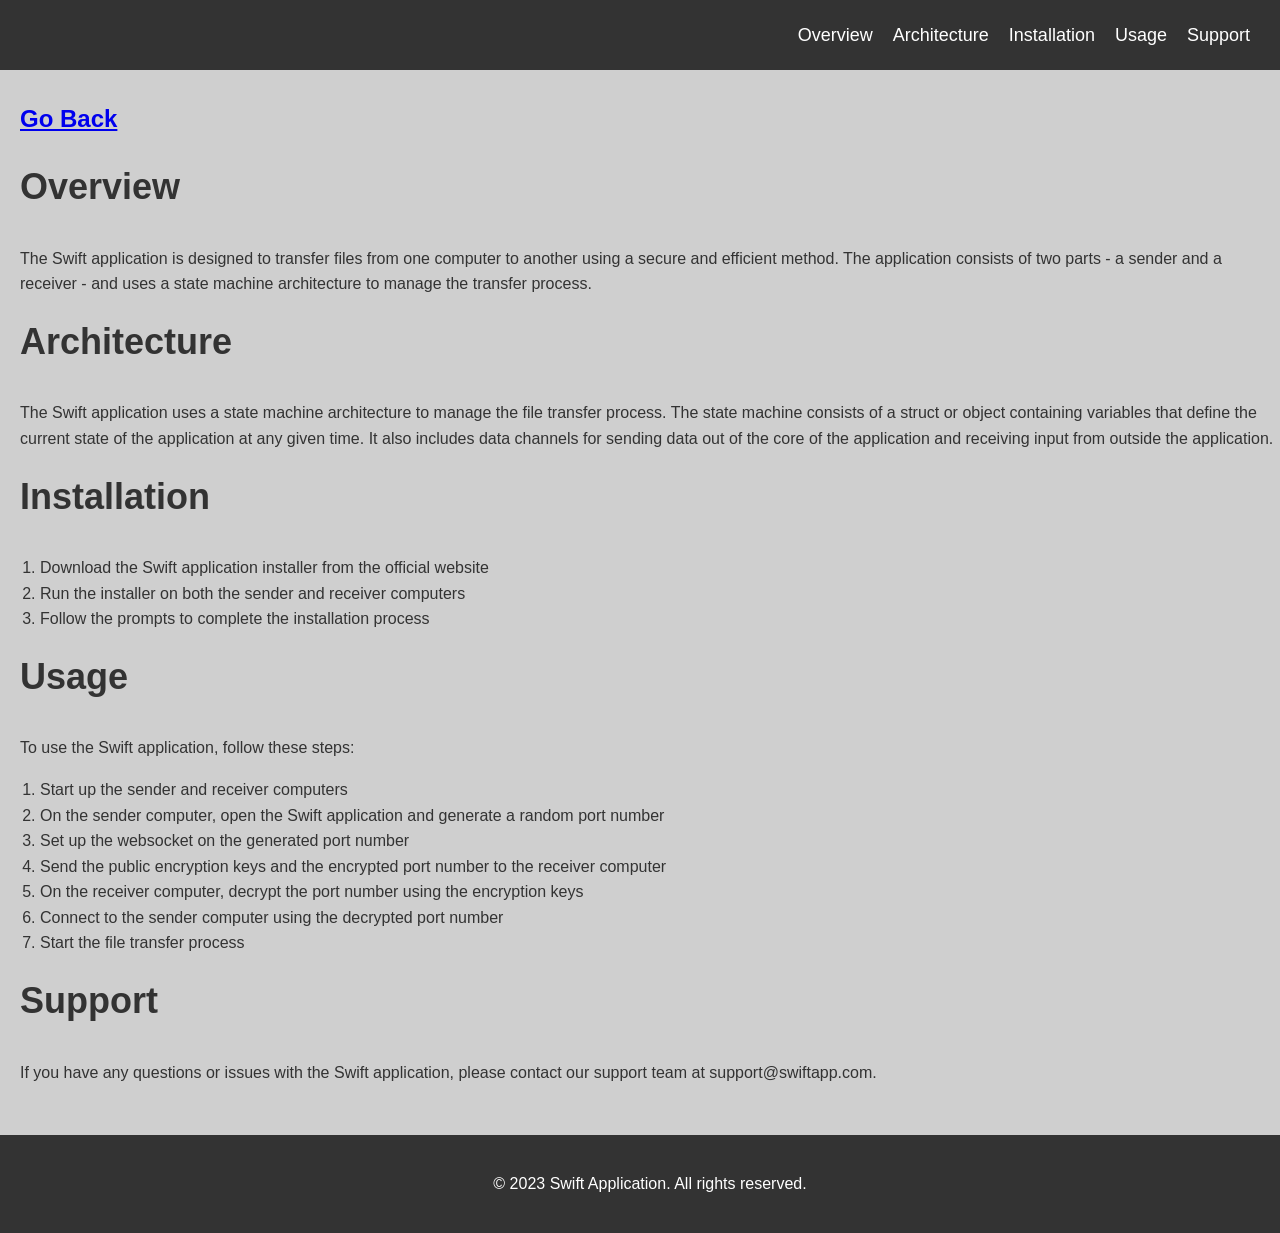
==== ui/doc.html @ 1b8bca85 "Initial commit: Sendra file transfer application with updated UI and transparent background images" ====
<!DOCTYPE html>
<html lang="en">
	<head>
		<meta charset="UTF-8" />
		<meta
			http-equiv="X-UA-Compatible"
			content="IE=edge" />
		<meta
			name="viewport"
			content="width=device-width, initial-scale=1.0" />
		<title>Swift Application Documentation</title>
		<link
			rel="stylesheet"
			href="./static/styles/style.css" />
	</head>
	<body>
		<header>
			<nav>
				<a href="#overview">Overview</a>
				<a href="#architecture">Architecture</a>
				<a href="#installation">Installation</a>
				<a href="#usage">Usage</a>
				<a href="#support">Support</a>
			</nav>
		</header>
		<main>
			<h2 class="goback"><a href="/">Go Back</a></h2>
			<section id="overview">
				<h1>Overview</h1>
				<p>
					The Swift application is designed to transfer files from one computer to another
					using a secure and efficient method. The application consists of two parts - a
					sender and a receiver - and uses a state machine architecture to manage the
					transfer process.
				</p>
			</section>
			<section id="architecture">
				<h1>Architecture</h1>
				<p>
					The Swift application uses a state machine architecture to manage the file
					transfer process. The state machine consists of a struct or object containing
					variables that define the current state of the application at any given time. It
					also includes data channels for sending data out of the core of the application
					and receiving input from outside the application.
				</p>
			</section>
			<section id="installation">
				<h1>Installation</h1>
				<ol>
					<li>Download the Swift application installer from the official website</li>
					<li>Run the installer on both the sender and receiver computers</li>
					<li>Follow the prompts to complete the installation process</li>
				</ol>
			</section>
			<section id="usage">
				<h1>Usage</h1>
				<p>To use the Swift application, follow these steps:</p>
				<ol>
					<li>Start up the sender and receiver computers</li>
					<li>
						On the sender computer, open the Swift application and generate a random port
						number
					</li>
					<li>Set up the websocket on the generated port number</li>
					<li>
						Send the public encryption keys and the encrypted port number to the receiver
						computer
					</li>
					<li>
						On the receiver computer, decrypt the port number using the encryption keys
					</li>
					<li>Connect to the sender computer using the decrypted port number</li>
					<li>Start the file transfer process</li>
				</ol>
			</section>
			<section id="support">
				<h1>Support</h1>
				<p>
					If you have any questions or issues with the Swift application, please contact
					our support team at support@swiftapp.com.
				</p>
			</section>
		</main>
		<footer>
			<p>&copy; 2023 Swift Application. All rights reserved.</p>
		</footer>
	</body>
</html>
---- ui/static/styles/style.css ----
body {
	font-family: Arial, sans-serif;
	font-size: 16px;
	line-height: 1.6;
	color: #333;
	margin: 0;
	background-color: hsl(0, 0%, 81%);
}

.goback {
	margin-left: 20px;
}

/* add styles for the navigation bar */

nav {
	background-color: #333;
	color: #fff;
	display: flex;
	justify-content: end;
	align-items: center;
	height: 70px;
	padding: 0 20px;
}

nav a {
	color: #fff;
	text-decoration: none;
	font-size: 18px;
	padding: 10px;
}

nav a:hover {
	background-color: #666;
}

/* add styles for the main content area */
.main-content {
	max-width: 1200px;
	margin: 50px auto;
	padding: 20px;
}

/* add styles for the headings */
h1 {
	font-size: 36px;
	font-weight: bold;
	margin-top: 0;
	margin-left: 20px;
}

h2 {
	font-size: 24px;
	font-weight: bold;
	margin-top: 30px;
}

h3 {
	font-size: 18px;
	font-weight: bold;
	margin-top: 30px;
}

p {
	margin-left: 20px;
}

/* add styles for the code blocks */
pre {
	background-color: #f4f4f4;
	border: 1px solid #ddd;
	border-radius: 5px;
	padding: 10px;
	margin: 20px 0;
}

/* add styles for the tables */
table {
	border-collapse: collapse;
	width: 100%;
}

th,
td {
	padding: 10px;
	text-align: left;
	border: 1px solid #ddd;
}

th {
	background-color: #f2f2f2;
}

/* add styles for the footer */
footer {
	background-color: #333;
	color: #fff;
	text-align: center;
	padding: 20px;
	margin-top: 50px;
}
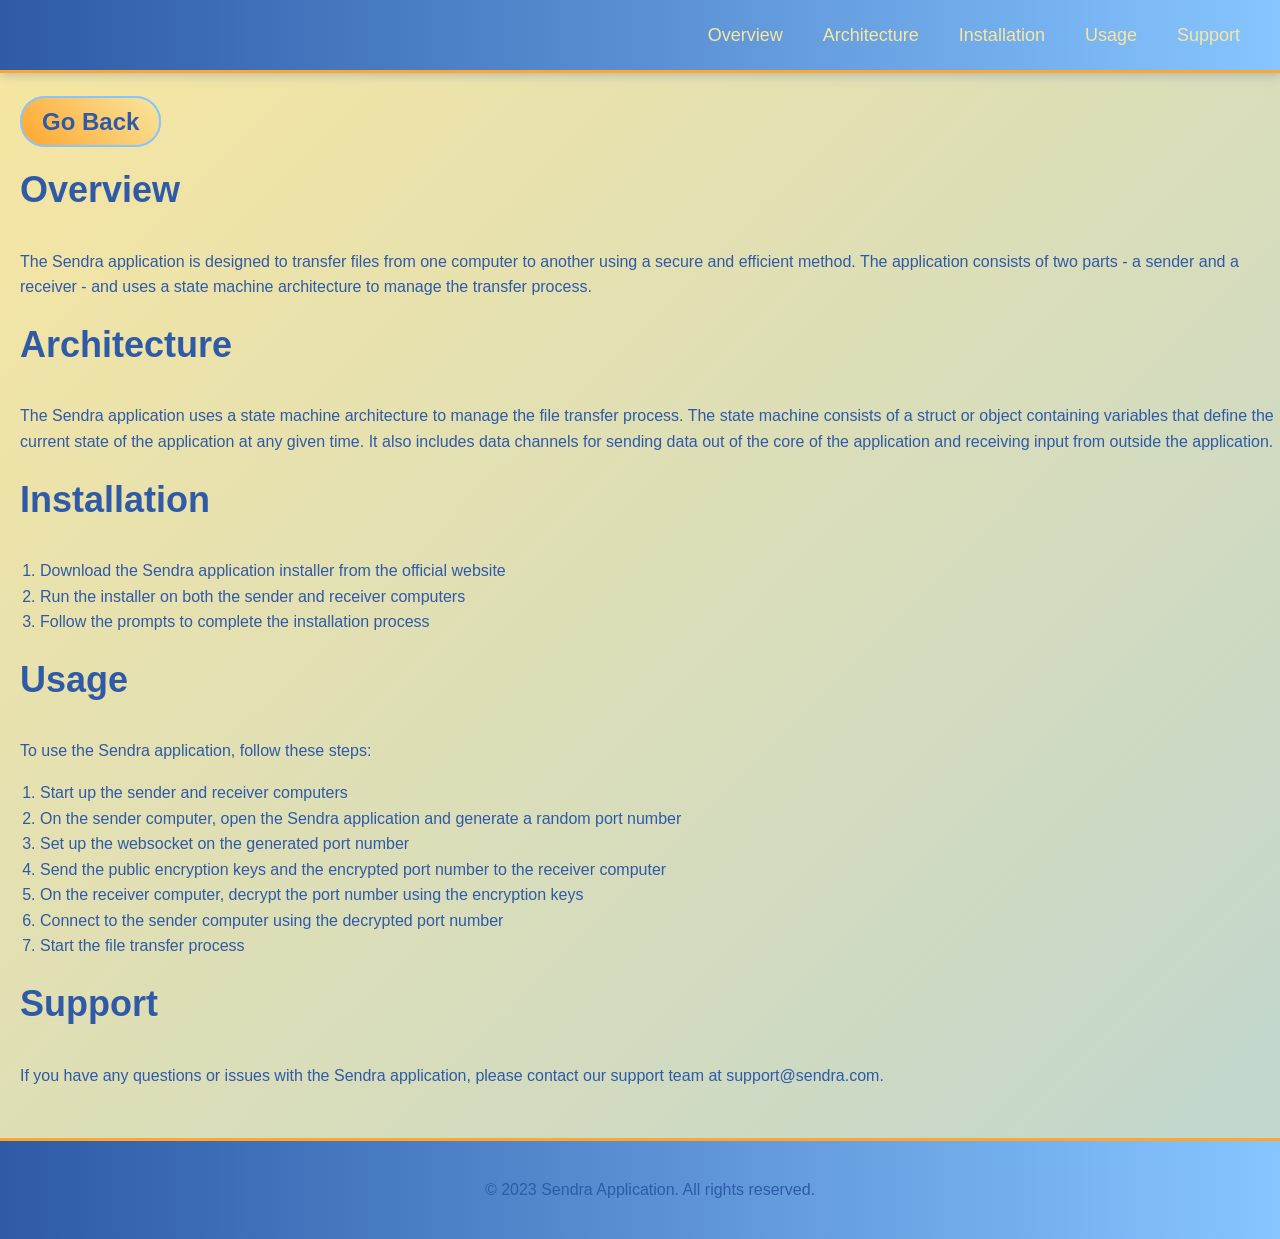
==== commit 8379b0e6: "Replace all 'Swift' references with 'Sendra' throughout the project" ====
--- a/ui/doc.html
+++ b/ui/doc.html
@@ -8,7 +8,7 @@
 		<meta
 			name="viewport"
 			content="width=device-width, initial-scale=1.0" />
-		<title>Swift Application Documentation</title>
+		<title>Sendra Application Documentation</title>
 		<link
 			rel="stylesheet"
 			href="./static/styles/style.css" />
@@ -28,7 +28,7 @@
 			<section id="overview">
 				<h1>Overview</h1>
 				<p>
-					The Swift application is designed to transfer files from one computer to another
+					The Sendra application is designed to transfer files from one computer to another
 					using a secure and efficient method. The application consists of two parts - a
 					sender and a receiver - and uses a state machine architecture to manage the
 					transfer process.
@@ -37,7 +37,7 @@
 			<section id="architecture">
 				<h1>Architecture</h1>
 				<p>
-					The Swift application uses a state machine architecture to manage the file
+					The Sendra application uses a state machine architecture to manage the file
 					transfer process. The state machine consists of a struct or object containing
 					variables that define the current state of the application at any given time. It
 					also includes data channels for sending data out of the core of the application
@@ -47,18 +47,18 @@
 			<section id="installation">
 				<h1>Installation</h1>
 				<ol>
-					<li>Download the Swift application installer from the official website</li>
+					<li>Download the Sendra application installer from the official website</li>
 					<li>Run the installer on both the sender and receiver computers</li>
 					<li>Follow the prompts to complete the installation process</li>
 				</ol>
 			</section>
 			<section id="usage">
 				<h1>Usage</h1>
-				<p>To use the Swift application, follow these steps:</p>
+				<p>To use the Sendra application, follow these steps:</p>
 				<ol>
 					<li>Start up the sender and receiver computers</li>
 					<li>
-						On the sender computer, open the Swift application and generate a random port
+						On the sender computer, open the Sendra application and generate a random port
 						number
 					</li>
 					<li>Set up the websocket on the generated port number</li>
@@ -76,13 +76,13 @@
 			<section id="support">
 				<h1>Support</h1>
 				<p>
-					If you have any questions or issues with the Swift application, please contact
-					our support team at support@swiftapp.com.
+					If you have any questions or issues with the Sendra application, please contact
+					our support team at support@sendra.com.
 				</p>
 			</section>
 		</main>
 		<footer>
-			<p>&copy; 2023 Swift Application. All rights reserved.</p>
+			<p>&copy; 2023 Sendra Application. All rights reserved.</p>
 		</footer>
 	</body>
 </html>
--- a/ui/static/styles/style.css
+++ b/ui/static/styles/style.css
@@ -2,36 +2,63 @@
 	font-family: Arial, sans-serif;
 	font-size: 16px;
 	line-height: 1.6;
-	color: #333;
+	color: #2E5AA7;
 	margin: 0;
-	background-color: hsl(0, 0%, 81%);
+	background: linear-gradient(135deg, #F8E6A0 0%, #86C5FF 50%, #2E5AA7 100%);
+	background-size: 400% 400%;
+	min-height: 100vh;
 }
 
 .goback {
 	margin-left: 20px;
 }
 
+.goback a {
+	color: #2E5AA7;
+	text-decoration: none;
+	background: linear-gradient(45deg, #FFA62B, #F8E6A0);
+	padding: 10px 20px;
+	border-radius: 25px;
+	border: 2px solid #86C5FF;
+	transition: all 0.3s ease;
+	font-weight: bold;
+}
+
+.goback a:hover {
+	background: linear-gradient(45deg, #86C5FF, #2E5AA7);
+	color: #F8E6A0;
+	transform: translateY(-2px);
+	box-shadow: 0 4px 15px rgba(255, 166, 43, 0.4);
+}
+
 /* add styles for the navigation bar */
 
 nav {
-	background-color: #333;
-	color: #fff;
+	background: linear-gradient(90deg, #2E5AA7, #86C5FF);
+	color: #F8E6A0;
 	display: flex;
 	justify-content: end;
 	align-items: center;
 	height: 70px;
 	padding: 0 20px;
+	box-shadow: 0 2px 10px rgba(46, 90, 167, 0.3);
+	border-bottom: 3px solid #FFA62B;
 }
 
 nav a {
-	color: #fff;
+	color: #F8E6A0;
 	text-decoration: none;
 	font-size: 18px;
-	padding: 10px;
+	padding: 10px 15px;
+	border-radius: 5px;
+	transition: all 0.3s ease;
+	margin: 0 5px;
 }
 
 nav a:hover {
-	background-color: #666;
+	background-color: #FFA62B;
+	color: #2E5AA7;
+	transform: translateY(-2px);
 }
 
 /* add styles for the main content area */
@@ -47,55 +74,73 @@
 	font-weight: bold;
 	margin-top: 0;
 	margin-left: 20px;
+	color: #2E5AA7;
+	text-shadow: 1px 1px 2px rgba(248, 230, 160, 0.5);
 }
 
 h2 {
 	font-size: 24px;
 	font-weight: bold;
 	margin-top: 30px;
+	color: #2E5AA7;
 }
 
 h3 {
 	font-size: 18px;
 	font-weight: bold;
 	margin-top: 30px;
+	color: #2E5AA7;
 }
 
 p {
 	margin-left: 20px;
+	color: #2E5AA7;
 }
 
 /* add styles for the code blocks */
 pre {
-	background-color: #f4f4f4;
-	border: 1px solid #ddd;
-	border-radius: 5px;
-	padding: 10px;
-	margin: 20px 0;
+	background: rgba(248, 230, 160, 0.2);
+	border: 2px solid #FFA62B;
+	border-radius: 15px;
+	padding: 15px;
+	margin: 20px;
+	color: #2E5AA7;
+	backdrop-filter: blur(10px);
+	box-shadow: 0 4px 15px rgba(255, 166, 43, 0.2);
 }
 
 /* add styles for the tables */
 table {
 	border-collapse: collapse;
 	width: 100%;
+	margin: 20px;
+	background: rgba(134, 197, 255, 0.2);
+	border-radius: 15px;
+	overflow: hidden;
+	backdrop-filter: blur(10px);
+	border: 2px solid #86C5FF;
 }
 
 th,
 td {
-	padding: 10px;
+	padding: 15px;
 	text-align: left;
-	border: 1px solid #ddd;
+	border: 1px solid rgba(46, 90, 167, 0.3);
+	color: #2E5AA7;
 }
 
 th {
-	background-color: #f2f2f2;
+	background: rgba(255, 166, 43, 0.3);
+	font-weight: bold;
+	color: #2E5AA7;
 }
 
 /* add styles for the footer */
 footer {
-	background-color: #333;
-	color: #fff;
+	background: linear-gradient(90deg, #2E5AA7, #86C5FF);
+	color: #F8E6A0;
 	text-align: center;
 	padding: 20px;
 	margin-top: 50px;
+	border-top: 3px solid #FFA62B;
 }
